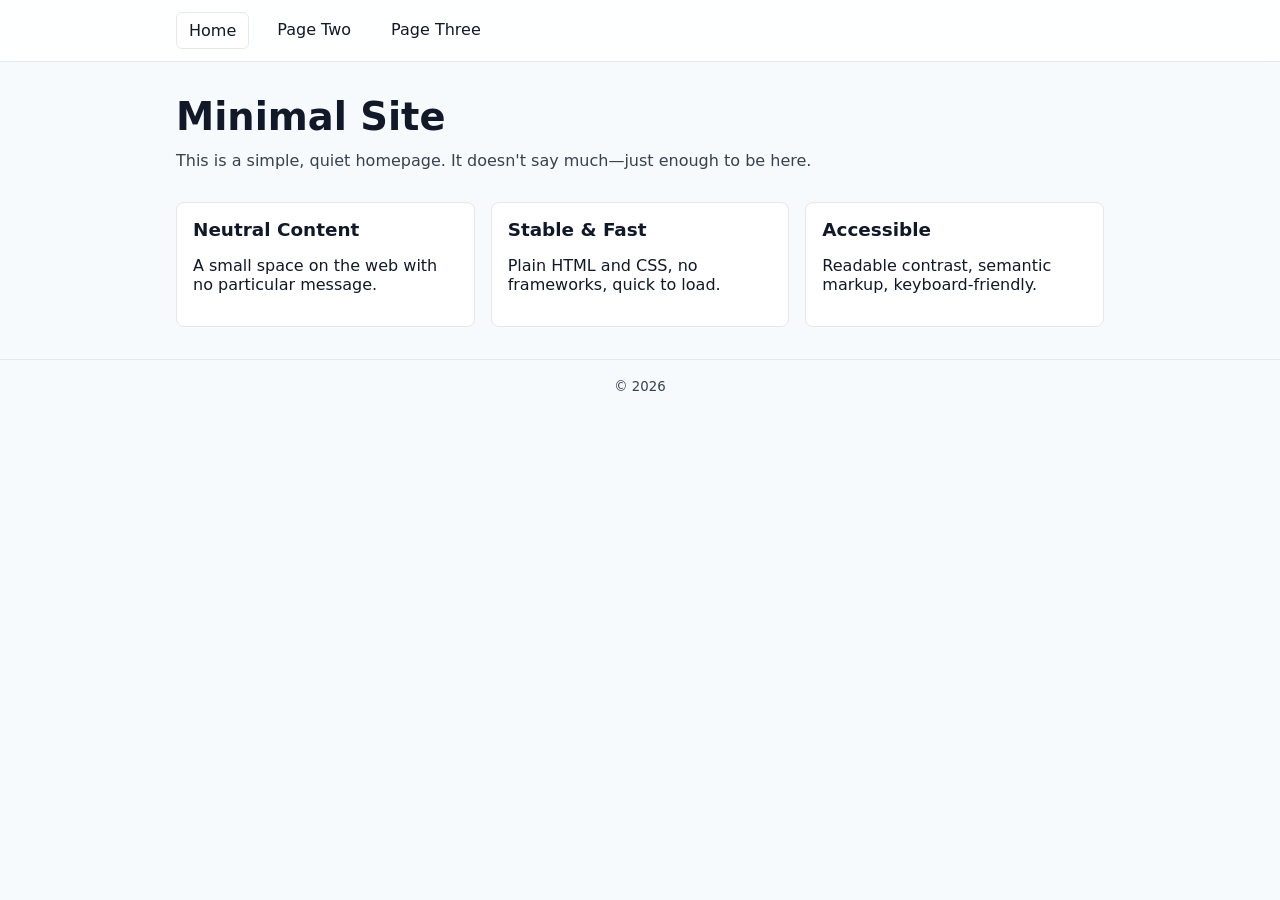
==== public/index.html @ c7d7143e "chore\update: formatting and file location" ====
<!doctype html>
<html lang="en">
<head>
  <meta charset="utf-8">
  <meta name="viewport" content="width=device-width, initial-scale=1">
  <title>Welcome</title>
  <meta name="description" content="A minimal, static website.">
  <link rel="preload" href="/style.css" as="style">
  <link rel="stylesheet" href="/style.css">
</head>
<body>
  <header class="site-header">
    <nav class="nav" aria-label="Primary">
      <a href="/" aria-current="page">Home</a>
      <a href="/page-two.html">Page Two</a>
      <a href="/page-three.html">Page Three</a>
    </nav>
  </header>

  <main class="container">
    <section class="hero">
      <h1>Minimal Site</h1>
      <p>This is a simple, quiet homepage. It doesn't say much—just enough to be here.</p>
    </section>

    <section class="cards">
      <article class="card">
        <h2>Neutral Content</h2>
        <p>A small space on the web with no particular message.</p>
      </article>
      <article class="card">
        <h2>Stable & Fast</h2>
        <p>Plain HTML and CSS, no frameworks, quick to load.</p>
      </article>
      <article class="card">
        <h2>Accessible</h2>
        <p>Readable contrast, semantic markup, keyboard-friendly.</p>
      </article>
    </section>
  </main>

  <footer class="site-footer">
    <small>© <span id="year"></span></small>
  </footer>

  <script>
    // Lightweight enhancement: current year
    document.getElementById('year').textContent = new Date().getFullYear();
  </script>
</body>
</html>
---- style.css ----
:root { 
  --bg: #0b0f14; 
  --text: #e6edf3; 
  --muted: #90a4ae; 
  --accent: #4cc9f0; 
  --card: #11161d; 
  --border: #1f2937; 
}

* { box-sizing: border-box; }
html, body { height: 100%; }
body { 
  margin: 0; 
  font-family: system-ui, -apple-system, Segoe UI, Roboto, Helvetica, Arial, sans-serif; 
  background: var(--bg); 
  color: var(--text); 
}

.site-header { 
  border-bottom: 1px solid var(--border); 
  background: rgba(17, 22, 29, 0.8); 
  backdrop-filter: saturate(120%) blur(6px);
  position: sticky; top: 0; z-index: 10; 
}
.nav { 
  display: flex; gap: 1rem; 
  max-width: 960px; margin: 0 auto; 
  padding: .75rem 1rem; 
}
.nav a { color: var(--text); text-decoration: none; padding: .5rem .75rem; border-radius: .375rem; }
.nav a[aria-current="page"] { background: var(--card); border: 1px solid var(--border); }

.container { 
  max-width: 960px; margin: 0 auto; padding: 2rem 1rem; 
}
.hero { 
  display: grid; gap: .75rem; 
}
.hero h1 { font-size: clamp(1.5rem, 4vw, 2.4rem); margin: 0; }
.hero p { color: var(--muted); margin: 0; }

.cards { 
  display: grid; grid-template-columns: repeat(auto-fill, minmax(240px, 1fr)); 
  gap: 1rem; margin-top: 2rem; 
}
.card { 
  background: var(--card); border: 1px solid var(--border); 
  padding: 1rem; border-radius: .5rem; 
}
.card h2 { font-size: 1.15rem; margin-top: 0; }

.site-footer { border-top: 1px solid var(--border); padding: 1rem; text-align: center; color: var(--muted); }

.list { 
  line-height: 1.9; 
}

/* Respect user preference */
@media (prefers-color-scheme: light) {
  :root { 
    --bg: #f7fafc; --text: #111827; --muted: #374151; --accent: #1d4ed8; --card: #ffffff; --border: #e5e7eb; 
  }
  .site-header { background: rgba(255,255,255,.85); }
}

/* Reduced motion */
@media (prefers-reduced-motion: reduce) {
  * { transition: none !important; animation: none !important; }
}

/* Focus styles */
:focus-visible { outline: 2px solid var(--accent); outline-offset: 2px; border-radius: 4px; }
---- style.css ----
:root { 
  --bg: #0b0f14; 
  --text: #e6edf3; 
  --muted: #90a4ae; 
  --accent: #4cc9f0; 
  --card: #11161d; 
  --border: #1f2937; 
}

* { box-sizing: border-box; }
html, body { height: 100%; }
body { 
  margin: 0; 
  font-family: system-ui, -apple-system, Segoe UI, Roboto, Helvetica, Arial, sans-serif; 
  background: var(--bg); 
  color: var(--text); 
}

.site-header { 
  border-bottom: 1px solid var(--border); 
  background: rgba(17, 22, 29, 0.8); 
  backdrop-filter: saturate(120%) blur(6px);
  position: sticky; top: 0; z-index: 10; 
}
.nav { 
  display: flex; gap: 1rem; 
  max-width: 960px; margin: 0 auto; 
  padding: .75rem 1rem; 
}
.nav a { color: var(--text); text-decoration: none; padding: .5rem .75rem; border-radius: .375rem; }
.nav a[aria-current="page"] { background: var(--card); border: 1px solid var(--border); }

.container { 
  max-width: 960px; margin: 0 auto; padding: 2rem 1rem; 
}
.hero { 
  display: grid; gap: .75rem; 
}
.hero h1 { font-size: clamp(1.5rem, 4vw, 2.4rem); margin: 0; }
.hero p { color: var(--muted); margin: 0; }

.cards { 
  display: grid; grid-template-columns: repeat(auto-fill, minmax(240px, 1fr)); 
  gap: 1rem; margin-top: 2rem; 
}
.card { 
  background: var(--card); border: 1px solid var(--border); 
  padding: 1rem; border-radius: .5rem; 
}
.card h2 { font-size: 1.15rem; margin-top: 0; }

.site-footer { border-top: 1px solid var(--border); padding: 1rem; text-align: center; color: var(--muted); }

.list { 
  line-height: 1.9; 
}

/* Respect user preference */
@media (prefers-color-scheme: light) {
  :root { 
    --bg: #f7fafc; --text: #111827; --muted: #374151; --accent: #1d4ed8; --card: #ffffff; --border: #e5e7eb; 
  }
  .site-header { background: rgba(255,255,255,.85); }
}

/* Reduced motion */
@media (prefers-reduced-motion: reduce) {
  * { transition: none !important; animation: none !important; }
}

/* Focus styles */
:focus-visible { outline: 2px solid var(--accent); outline-offset: 2px; border-radius: 4px; }
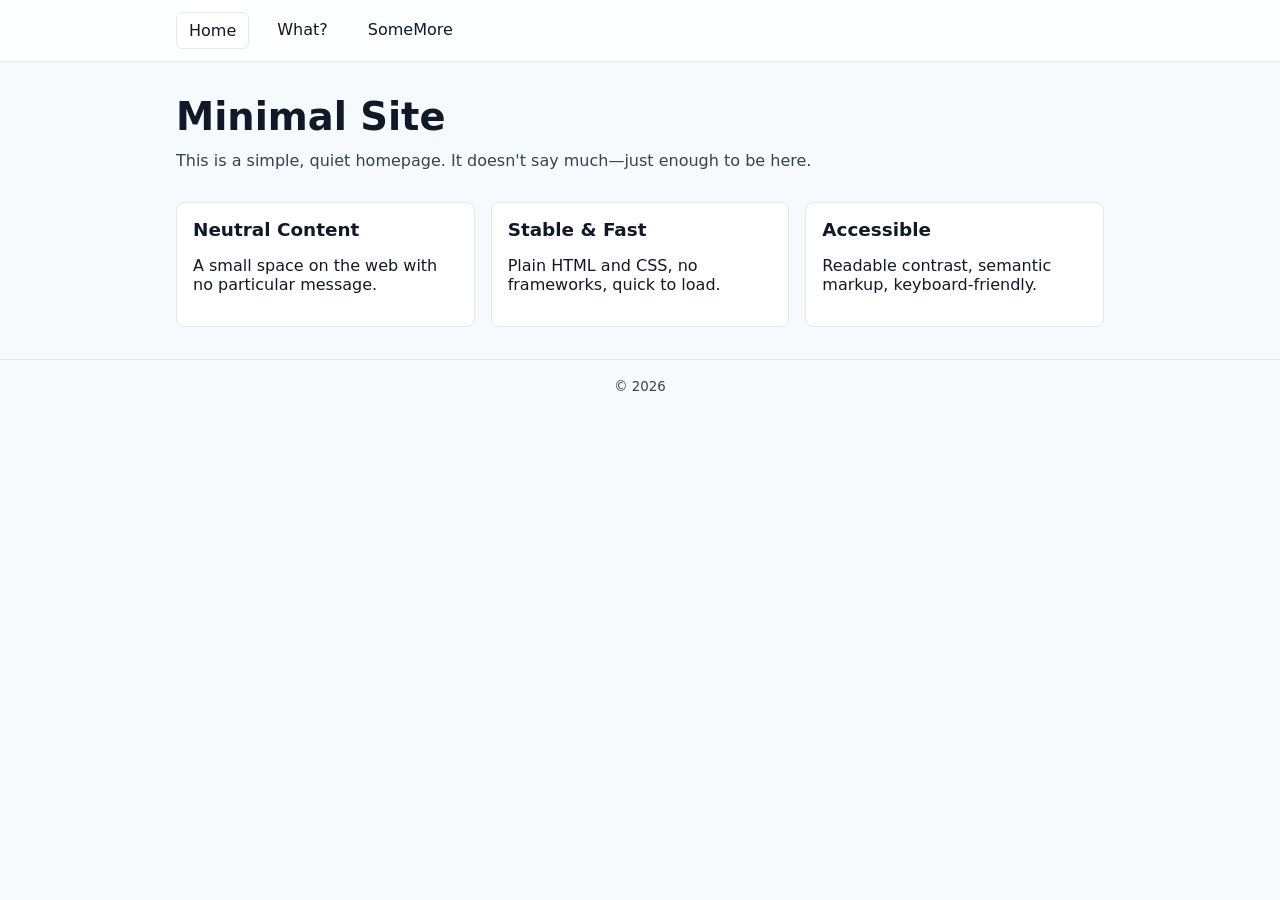
==== commit 3ced044b: "chore\update html header names" ====
--- a/public/index.html
+++ b/public/index.html
@@ -12,8 +12,8 @@
   <header class="site-header">
     <nav class="nav" aria-label="Primary">
       <a href="/" aria-current="page">Home</a>
-      <a href="/page-two.html">Page Two</a>
-      <a href="/page-three.html">Page Three</a>
+      <a href="/page-two.html">What?</a>
+      <a href="/page-three.html">SomeMore</a>
     </nav>
   </header>
 
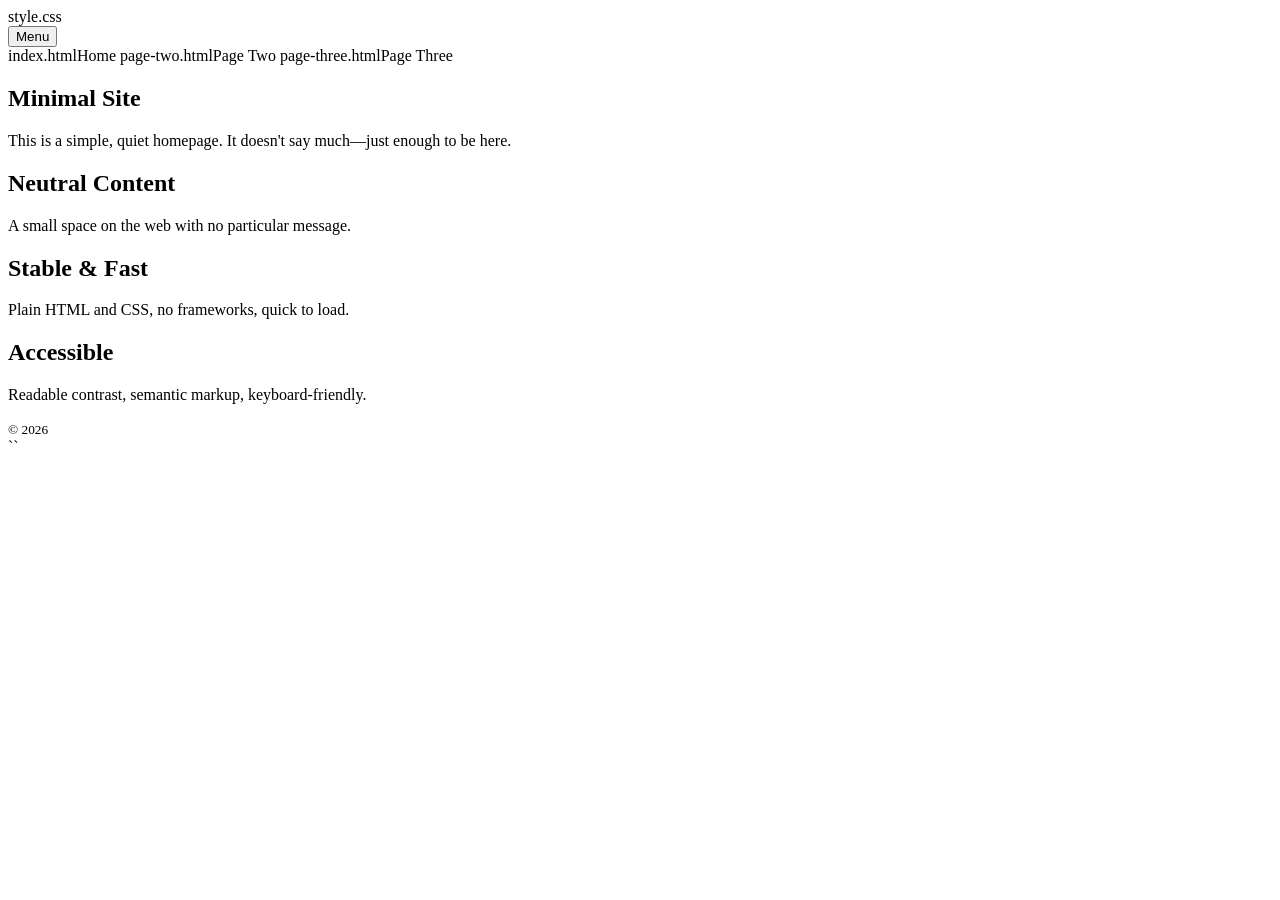
==== commit e8083ba1: "chore\update for responsiveness" ====
--- a/public/index.html
+++ b/public/index.html
@@ -1,19 +1,23 @@
 <!doctype html>
 <html lang="en">
 <head>
-  <meta charset="utf-8">
+  <meta charset="utf-8"> 
   <meta name="viewport" content="width=device-width, initial-scale=1">
   <title>Welcome</title>
   <meta name="description" content="A minimal, static website.">
-  <link rel="preload" href="/style.css" as="style">
-  <link rel="stylesheet" href="/style.css">
+  style.css
 </head>
 <body>
   <header class="site-header">
     <nav class="nav" aria-label="Primary">
-      <a href="/" aria-current="page">Home</a>
-      <a href="/page-two.html">What?</a>
-      <a href="/page-three.html">SomeMore</a>
+      <button class="menu-toggle" aria-expanded="false" aria-controls="primary-links">
+        Menu
+      </button>
+      <div id="primary-links" class="links">
+        index.htmlHome</a>
+        page-two.htmlPage Two</a>
+        page-three.htmlPage Three</a>
+      </div>
     </nav>
   </header>
 
@@ -46,6 +50,17 @@
   <script>
     // Lightweight enhancement: current year
     document.getElementById('year').textContent = new Date().getFullYear();
+    // Optional: toggle menu state for screen readers; visual toggle is pure CSS
+    const btn = document.querySelector('.menu-toggle');
+    const links = document.getElementById('primary-links');
+    if (btn && links) {
+      btn.addEventListener('click', () => {
+        const expanded = btn.getAttribute('aria-expanded') === 'true';
+        btn.setAttribute('aria-expanded', String(!expanded));
+        links.classList.toggle('open', !expanded);
+      });
+    }
   </script>
 </body>
 </html>
+``
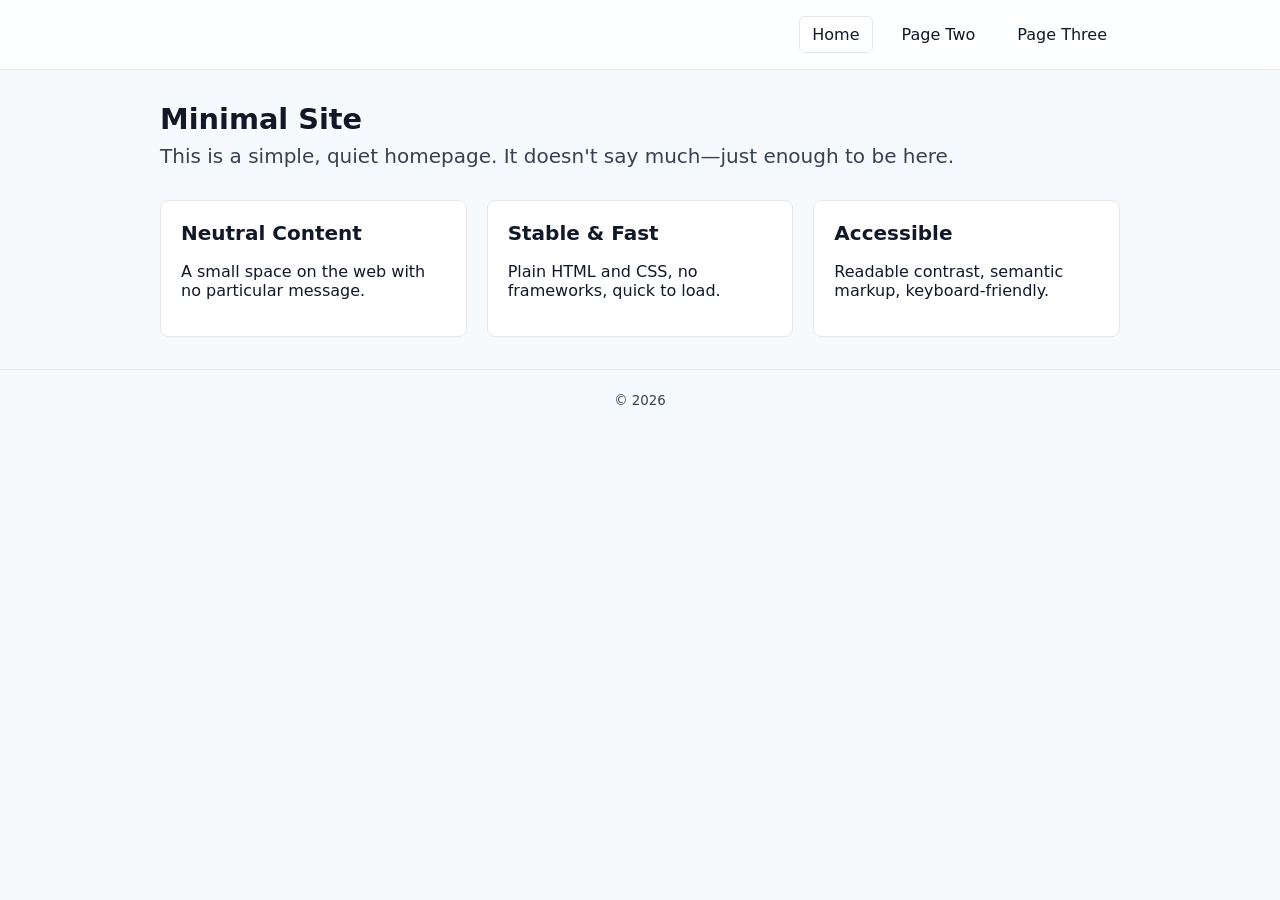
==== commit 3a6013d7: "chore\update4mobility" ====
--- a/public/index.html
+++ b/public/index.html
@@ -2,21 +2,19 @@
 <html lang="en">
 <head>
   <meta charset="utf-8"> 
-  <meta name="viewport" content="width=device-width, initial-scale=1">
+  <meta name="viewport" content="width=device-width, initial-scale=1"> 
   <title>Welcome</title>
-  <meta name="description" content="A minimal, static website.">
-  style.css
+  <meta name="description" content="A minimal, static website."> 
+  <link rel="stylesheet" href="style.css"> 
 </head>
 <body>
   <header class="site-header">
     <nav class="nav" aria-label="Primary">
-      <button class="menu-toggle" aria-expanded="false" aria-controls="primary-links">
-        Menu
-      </button>
+      <button class="menu-toggle" aria-expanded="false" aria-controls="primary-links">Menu</button>
       <div id="primary-links" class="links">
-        index.htmlHome</a>
-        page-two.htmlPage Two</a>
-        page-three.htmlPage Three</a>
+        <a href="index.html" aria-current="page">Home</a>
+        <a href="page-two.html">Page Two</a>
+        <a href="page-three.html">Page Three</a>
       </div>
     </nav>
   </header>
@@ -48,9 +46,7 @@
   </footer>
 
   <script>
-    // Lightweight enhancement: current year
     document.getElementById('year').textContent = new Date().getFullYear();
-    // Optional: toggle menu state for screen readers; visual toggle is pure CSS
     const btn = document.querySelector('.menu-toggle');
     const links = document.getElementById('primary-links');
     if (btn && links) {
@@ -63,4 +59,3 @@
   </script>
 </body>
 </html>
-``
--- a/public/style.css
+++ b/public/style.css
@@ -0,0 +1,106 @@
+:root { 
+  --bg: #0b0f14; 
+  --text: #e6edf3; 
+  --muted: #90a4ae; 
+  --accent: #4cc9f0; 
+  --card: #11161d; 
+  --border: #1f2937;
+  --step-1: clamp(0.9rem, 0.85rem + 0.5vw, 1rem);
+  --step-2: clamp(1rem, 0.95rem + 0.7vw, 1.25rem);
+  --step-3: clamp(1.3rem, 1.1rem + 1.2vw, 1.8rem);
+  --space-1: clamp(0.5rem, 0.4rem + 1vw, 1rem);
+  --space-2: clamp(0.75rem, 0.6rem + 1.2vw, 1.25rem);
+  --space-3: clamp(1rem, 0.8rem + 1.5vw, 2rem);
+}
+
+* { box-sizing: border-box; }
+html, body { height: 100%; }
+body { 
+  margin: 0; 
+  font-family: system-ui, -apple-system, Segoe UI, Roboto, Helvetica, Arial, sans-serif; 
+  background: var(--bg); 
+  color: var(--text);
+  font-size: var(--step-1);
+}
+
+a { color: inherit; }
+
+.site-header { 
+  border-bottom: 1px solid var(--border); 
+  background: rgba(17, 22, 29, 0.8); 
+  backdrop-filter: saturate(120%) blur(6px);
+  position: sticky; top: 0; z-index: 10; 
+}
+
+.nav {
+  display: flex; align-items: center;
+  gap: var(--space-1);
+  max-width: 1000px; margin: 0 auto; 
+  padding: var(--space-1) var(--space-2);
+}
+
+.menu-toggle {
+  display: none;
+  border: 1px solid var(--border);
+  background: var(--card);
+  color: var(--text);
+  padding: 0.4rem 0.7rem;
+  border-radius: .375rem;
+  font-size: var(--step-1);
+}
+
+.links {
+  display: flex; gap: var(--space-1); margin-left: auto;
+}
+.links a { 
+  text-decoration: none; 
+  padding: .5rem .75rem; 
+  border-radius: .375rem; 
+  border: 1px solid transparent;
+}
+.links a[aria-current="page"] { 
+  background: var(--card); 
+  border-color: var(--border); 
+}
+
+.container { 
+  max-width: 1000px; margin: 0 auto; padding: var(--space-3) var(--space-2); 
+}
+.hero { display: grid; gap: .5rem; }
+.hero h1 { font-size: var(--step-3); margin: 0; }
+.hero p { color: var(--muted); margin: 0; font-size: var(--step-2); }
+
+.cards { 
+  display: grid; 
+  grid-template-columns: repeat(auto-fit, minmax(240px, 1fr)); 
+  gap: var(--space-2); margin-top: var(--space-3); 
+}
+.card { 
+  background: var(--card); border: 1px solid var(--border); 
+  padding: var(--space-2); border-radius: .5rem; 
+}
+.card h2 { font-size: var(--step-2); margin-top: 0; }
+
+.site-footer { border-top: 1px solid var(--border); padding: var(--space-2); text-align: center; color: var(--muted); }
+
+.list { line-height: 1.9; padding-left: 1rem; }
+
+@media (max-width: 680px) {
+  .menu-toggle { display: inline-block; }
+  .links { display: none; flex-direction: column; gap: .25rem; width: 100%; margin: var(--space-1) 0 0 0; }
+  .links.open { display: flex; }
+  .nav { flex-wrap: wrap; gap: .5rem; }
+}
+
+@media (prefers-color-scheme: light) {
+  :root { 
+    --bg: #f7fafc; --text: #111827; --muted: #374151; --accent: #1d4ed8; --card: #ffffff; --border: #e5e7eb; 
+  }
+  .site-header { background: rgba(255,255,255,.85); }
+}
+
+@media (prefers-reduced-motion: reduce) {
+  * { transition: none !important; animation: none !important; }
+}
+
+:focus-visible { outline: 2px solid var(--accent); outline-offset: 2px; border-radius: 4px; }
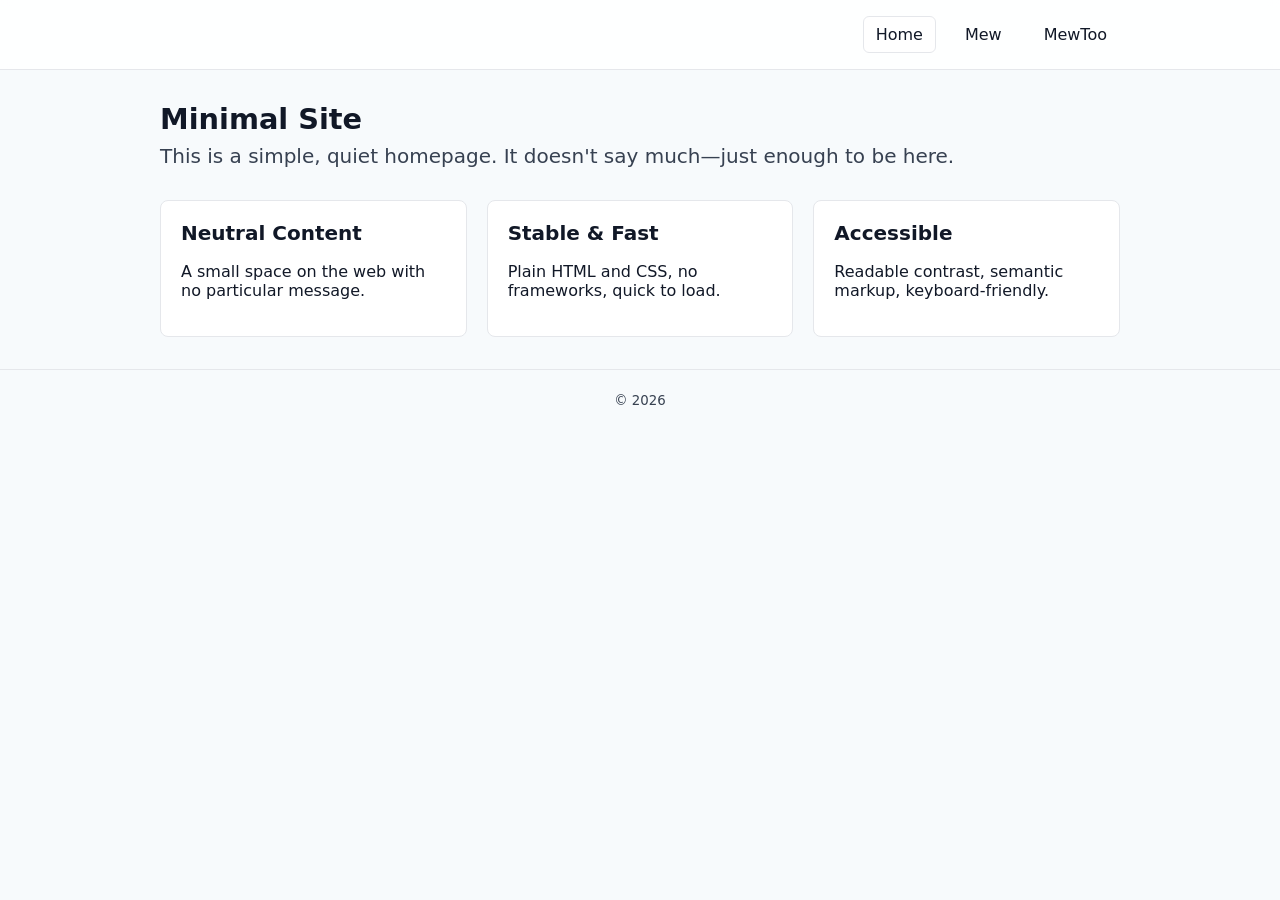
==== commit eae8f9dc: "chore\mewtoo" ====
--- a/public/index.html
+++ b/public/index.html
@@ -13,8 +13,8 @@
       <button class="menu-toggle" aria-expanded="false" aria-controls="primary-links">Menu</button>
       <div id="primary-links" class="links">
         <a href="index.html" aria-current="page">Home</a>
-        <a href="page-two.html">Page Two</a>
-        <a href="page-three.html">Page Three</a>
+        <a href="page-two.html">Mew</a>
+        <a href="page-three.html">MewToo</a>
       </div>
     </nav>
   </header>
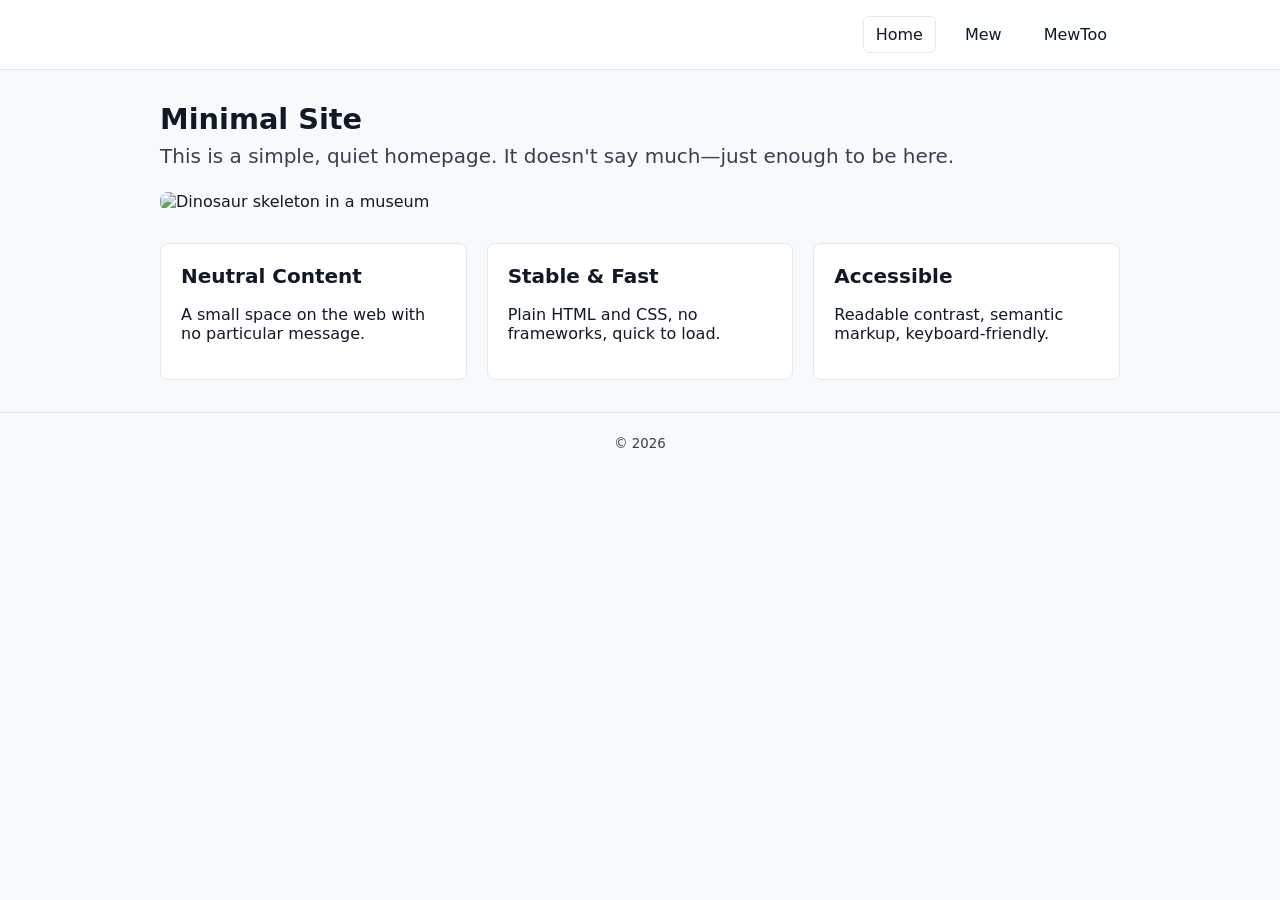
==== commit 623f9d10: "chore: add image to hero section for visual enhancement" ====
--- a/public/index.html
+++ b/public/index.html
@@ -23,6 +23,7 @@
     <section class="hero">
       <h1>Minimal Site</h1>
       <p>This is a simple, quiet homepage. It doesn't say much—just enough to be here.</p>
+      <img src="https://images.unsplash.com/photo-1548247416-ec66f4900b2e?w=800&auto=format&fit=crop" alt="Dinosaur skeleton in a museum" style="width: 100%; max-width: 600px; height: auto; margin-top: 1rem; border-radius: 0.5rem;">
     </section>
 
     <section class="cards">
